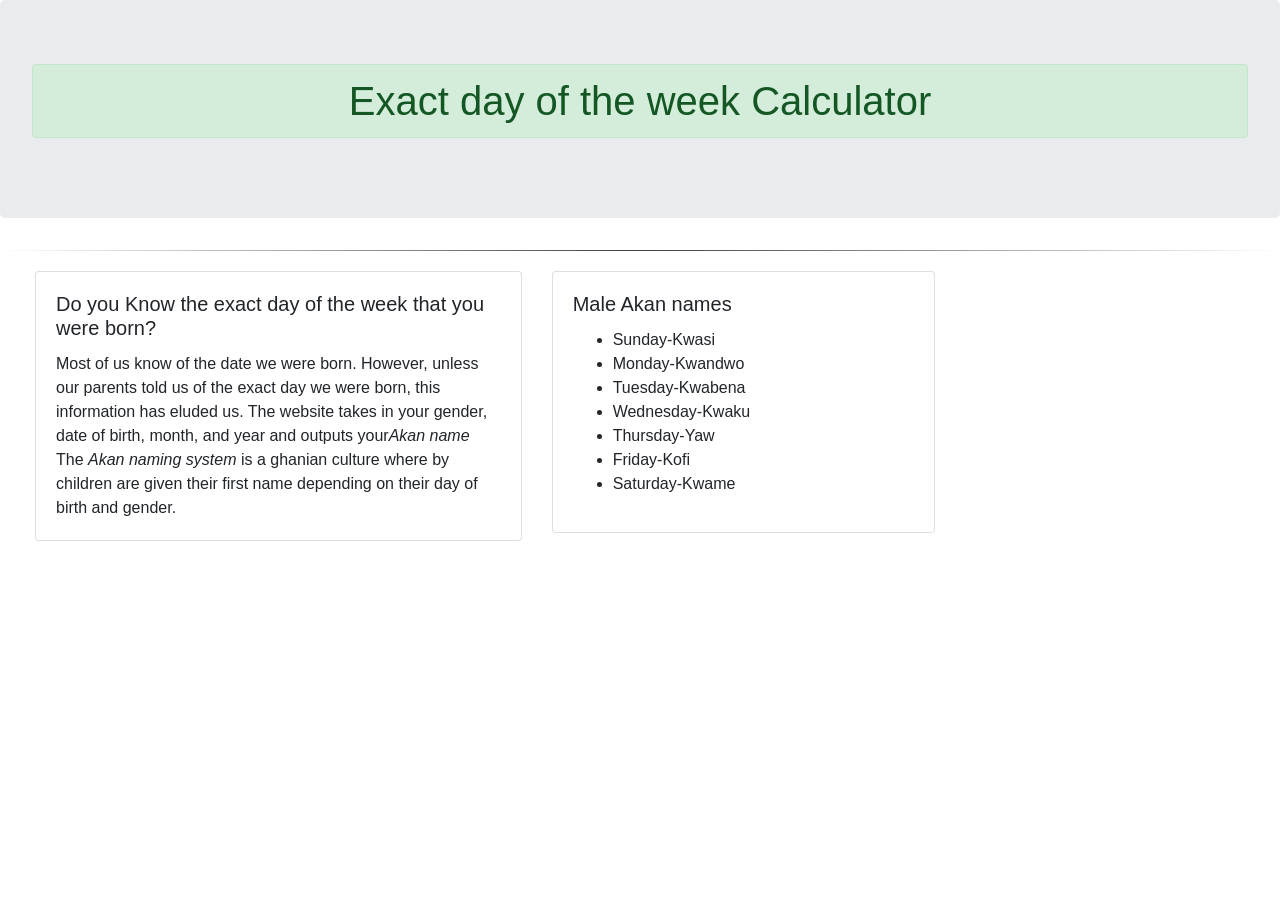
==== Day-Calculator/index.html @ 62898e1a "Add male Akan names in card" ====
<!DOCTYPE html>
<html>
    <head>
        <title>Exact date of birth</title>
        <link rel="stylesheet" href="Css/bootstrap.css">
        <link rel="stylesheet" href="Css/style.css">
    </head>
    <body>
        <div class="jumbotron">
            <h1 class="alert alert-success" id="text-center">Exact day of the week Calculator</h1>
        </div> <hr>
        <div class="row">
            <div class="col-md-5">
                <div class="card w-100">
                    <div class="card-body">
                        <h5 class="card-title">Do you Know the exact day of the week that you were born? </h5>
                        <p class="card-text">Most of us know of the date we were born. However, unless our parents told us of the exact day we were born, this information has eluded us. The website takes in your gender, date of birth, month, and year and outputs your<em>Akan name</em><br>
                        The <em>Akan naming system</em> is a ghanian culture where by children are given their first name depending on their day of birth and gender. </p>
                    </div>
                </div>
            </div>
            <div class="col-md-4">
                <div class="card w-100">
                    <div class="card-body">
                        <h5 class="card-title">Male Akan names </h5>
                        <ul>
                            <li>Sunday-Kwasi</li>
                            <li>Monday-Kwandwo</li>
                            <li>Tuesday-Kwabena</li>
                            <li>Wednesday-Kwaku</li>
                            <li>Thursday-Yaw</li>
                            <li>Friday-Kofi</li>
                            <li>Saturday-Kwame</li>
                        </ul>
                        
                    </div>
                </div>
            </div>
            
        </div>
    </body>
</html>
---- Day-Calculator/Css/style.css ----
h1#text-center {
    text-align: center;
}
hr {
    border: 0;
    height: 1px;
    background-image: linear-gradient(to right, rgba(0, 0, 0, 0), rgba(0, 0, 0, 0.75), rgba(0, 0, 0, 0));   
}
.row {
    margin: 20px;

}
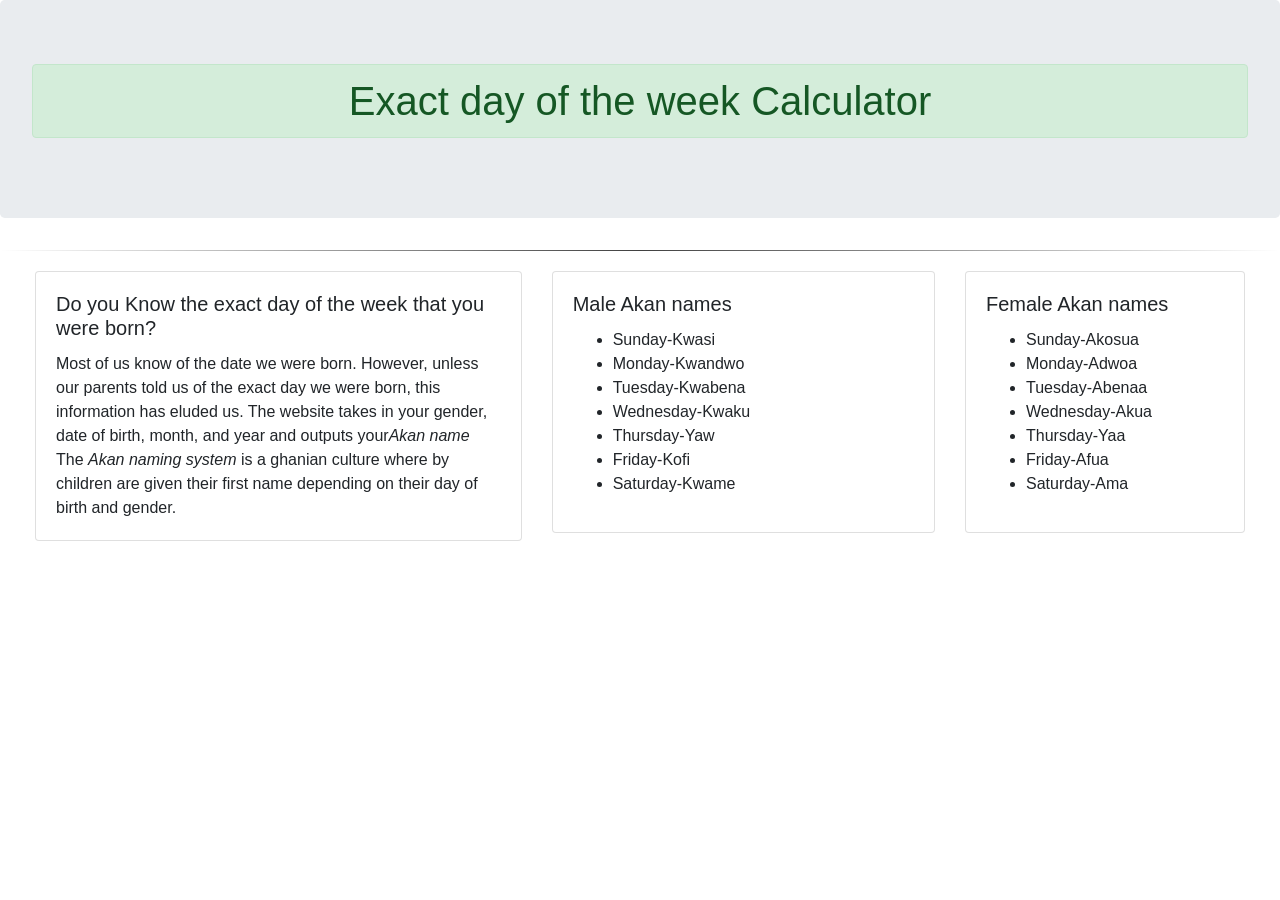
==== commit 4d04b305: "Add forms to collect user input" ====
--- a/Day-Calculator/index.html
+++ b/Day-Calculator/index.html
@@ -36,6 +36,23 @@
                     </div>
                 </div>
             </div>
+            <div class="col-md-3">
+                <div class="card w-100">
+                    <div class="card-body">
+                        <h5 class="card-title">Female Akan names </h5>
+                        <ul>
+                            <li>Sunday-Akosua</li>
+                            <li>Monday-Adwoa</li>
+                            <li>Tuesday-Abenaa</li>
+                            <li>Wednesday-Akua</li>
+                            <li>Thursday-Yaa</li>
+                            <li>Friday-Afua</li>
+                            <li>Saturday-Ama</li>
+                        </ul>
+                        
+                    </div>
+                </div>
+            </div>
             
         </div>
     </body>
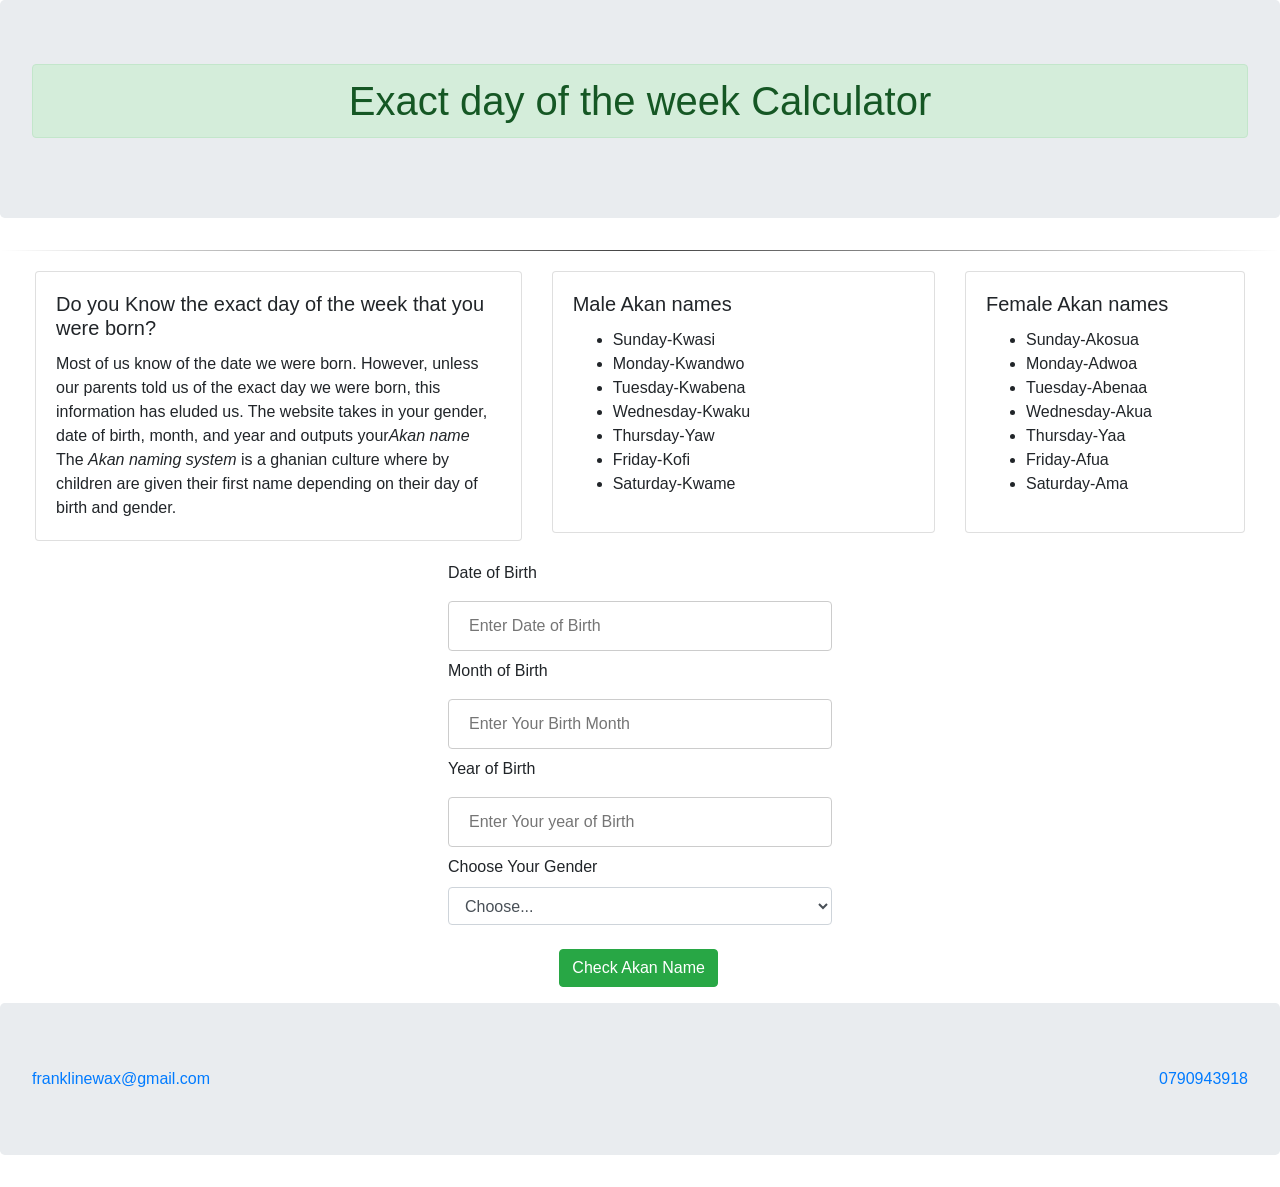
==== commit 5785259d: "Add contact information at the bottom of the page" ====
--- a/Day-Calculator/index.html
+++ b/Day-Calculator/index.html
@@ -49,11 +49,28 @@
                             <li>Friday-Afua</li>
                             <li>Saturday-Ama</li>
                         </ul>
-                        
                     </div>
                 </div>
             </div>
-            
+        </div>
+        <form class="form-group">
+            <label for="dob">Date of Birth</label>
+            <input type="number" id="dob" name="day-date" placeholder="Enter Date of Birth">
+            <label for="mob">Month of Birth</label>
+            <input type="number" id="mob" name="month-date" placeholder="Enter Your Birth Month">
+            <label for="yob">Year of Birth</label>
+            <input type="number" id="yob" name="year-date" placeholder="Enter Your year of Birth">
+            <label for="male-female">Choose Your Gender</label>
+            <select id="male-female" class="form-control">
+                <option selected>Choose...</option>
+                <option value="male">Male </option>
+                <option value="female">Female </option>
+            </select><br>
+            <button type="button" class="btn btn-success">Check Akan Name</button>
+        </form>
+        <div class="jumbotron">
+            <a class="mail"href="mailto:franklinewax@gmail.com">franklinewax@gmail.com</a>
+            <a class="phone" href="tel:+254 790943918">0790943918</a>
         </div>
     </body>
 </html>
--- a/Day-Calculator/Css/style.css
+++ b/Day-Calculator/Css/style.css
@@ -8,5 +8,26 @@
 }
 .row {
     margin: 20px;
-
+}
+input {
+    width: 100%;
+    padding: 12px 20px;
+    margin: 8px 0;
+    display: inline-block;
+    border: 1px solid #ccc;
+    border-radius: 4px;
+    box-sizing: border-box;
+}
+.form-group {
+    border: 1px solid;
+    width: 30%;
+    content: center;
+    margin-left: 35%;
+    border-style: none;
+}
+button {
+    margin-left: 29%;    
+}
+.phone {
+    float: right;
 }
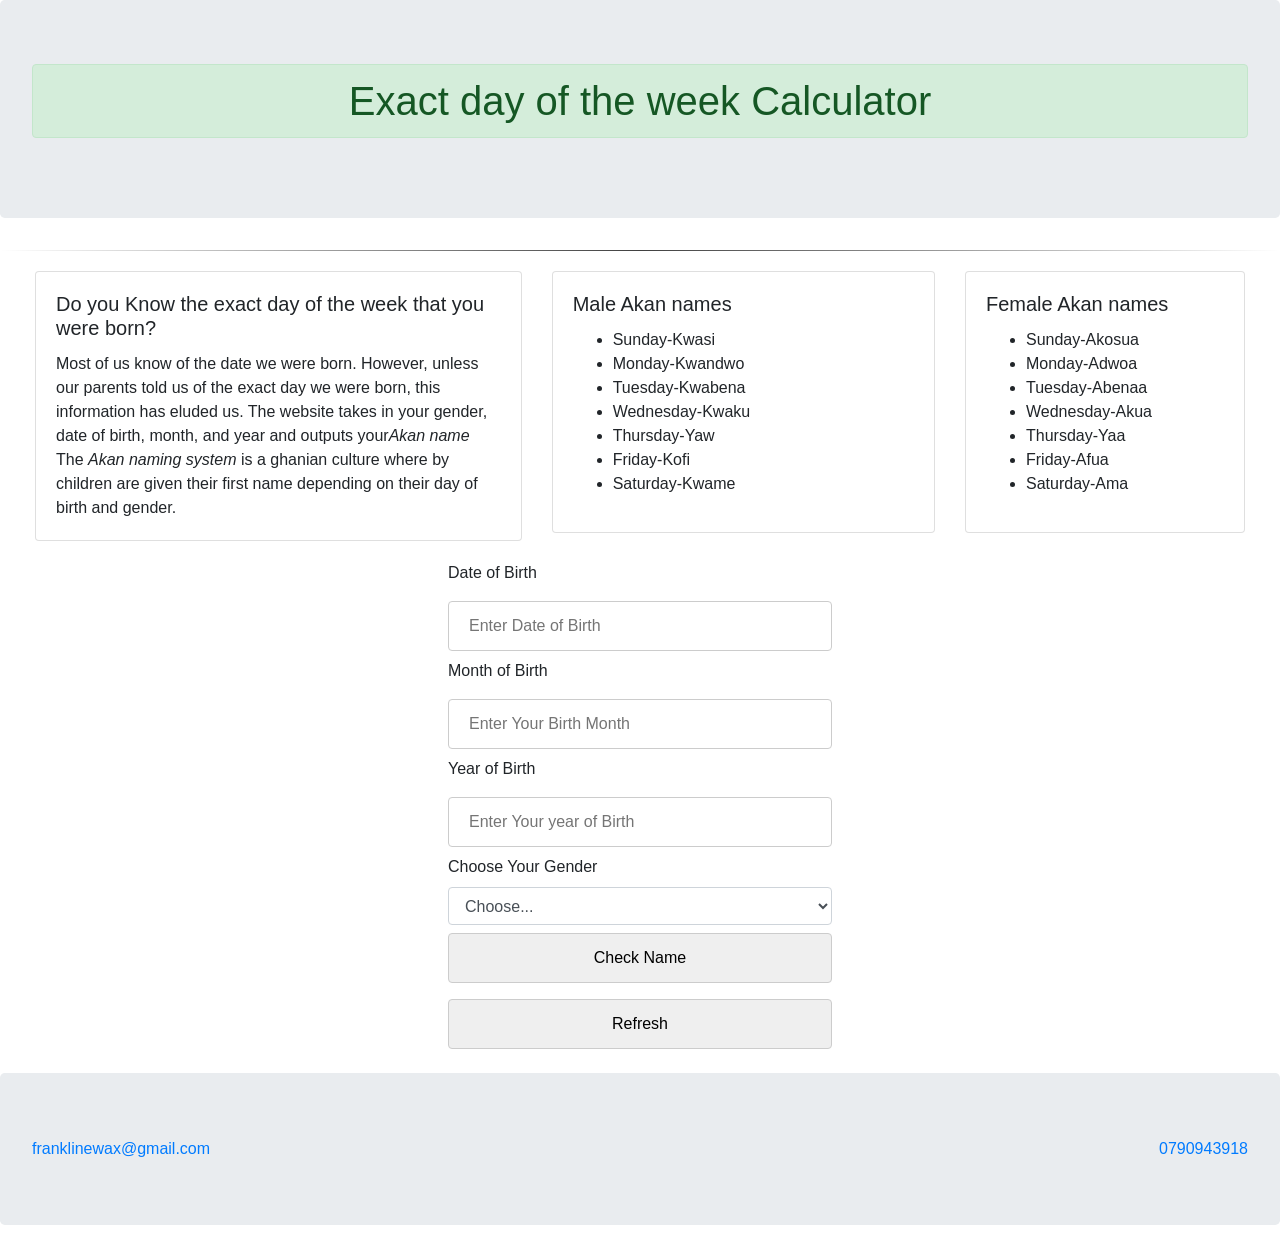
==== commit 89ff8c01: "Add refresh and check name buttons" ====
--- a/Day-Calculator/index.html
+++ b/Day-Calculator/index.html
@@ -53,24 +53,36 @@
                 </div>
             </div>
         </div>
-        <form class="form-group">
+        <form class="form-group" name="myform" oninput="return validate()">
             <label for="dob">Date of Birth</label>
-            <input type="number" id="dob" name="day-date" placeholder="Enter Date of Birth">
+            <input type="text" id="dob" name="day-date" placeholder="Enter Date of Birth" required>
             <label for="mob">Month of Birth</label>
-            <input type="number" id="mob" name="month-date" placeholder="Enter Your Birth Month">
+            <input type="text" id="mob" name="month-date" placeholder="Enter Your Birth Month" required>
             <label for="yob">Year of Birth</label>
-            <input type="number" id="yob" name="year-date" placeholder="Enter Your year of Birth">
+            <input type="text" id="yob" name="year-date" placeholder="Enter Your year of Birth" required>
             <label for="male-female">Choose Your Gender</label>
-            <select id="male-female" class="form-control">
+            <select id="male-female" class="form-control" required>
                 <option selected>Choose...</option>
                 <option value="male">Male </option>
                 <option value="female">Female </option>
-            </select><br>
-            <button type="button" class="btn btn-success">Check Akan Name</button>
+            </select>
+            <input type="submit"value="Check Name" class="check">
+            <input type="submit"value="Refresh" class="refresh">
         </form>
         <div class="jumbotron">
             <a class="mail"href="mailto:franklinewax@gmail.com">franklinewax@gmail.com</a>
             <a class="phone" href="tel:+254 790943918">0790943918</a>
         </div>
     </body>
+    <script>
+        function validate(){  
+var day=document.myform.day-date.value;  
+if (isNaN(num)){  
+  document.getElementById("numloc").innerHTML="Enter Numeric value only";  
+  return false;  
+}else{  
+  return true;  
+  }  
+}  
+    </script>
 </html>
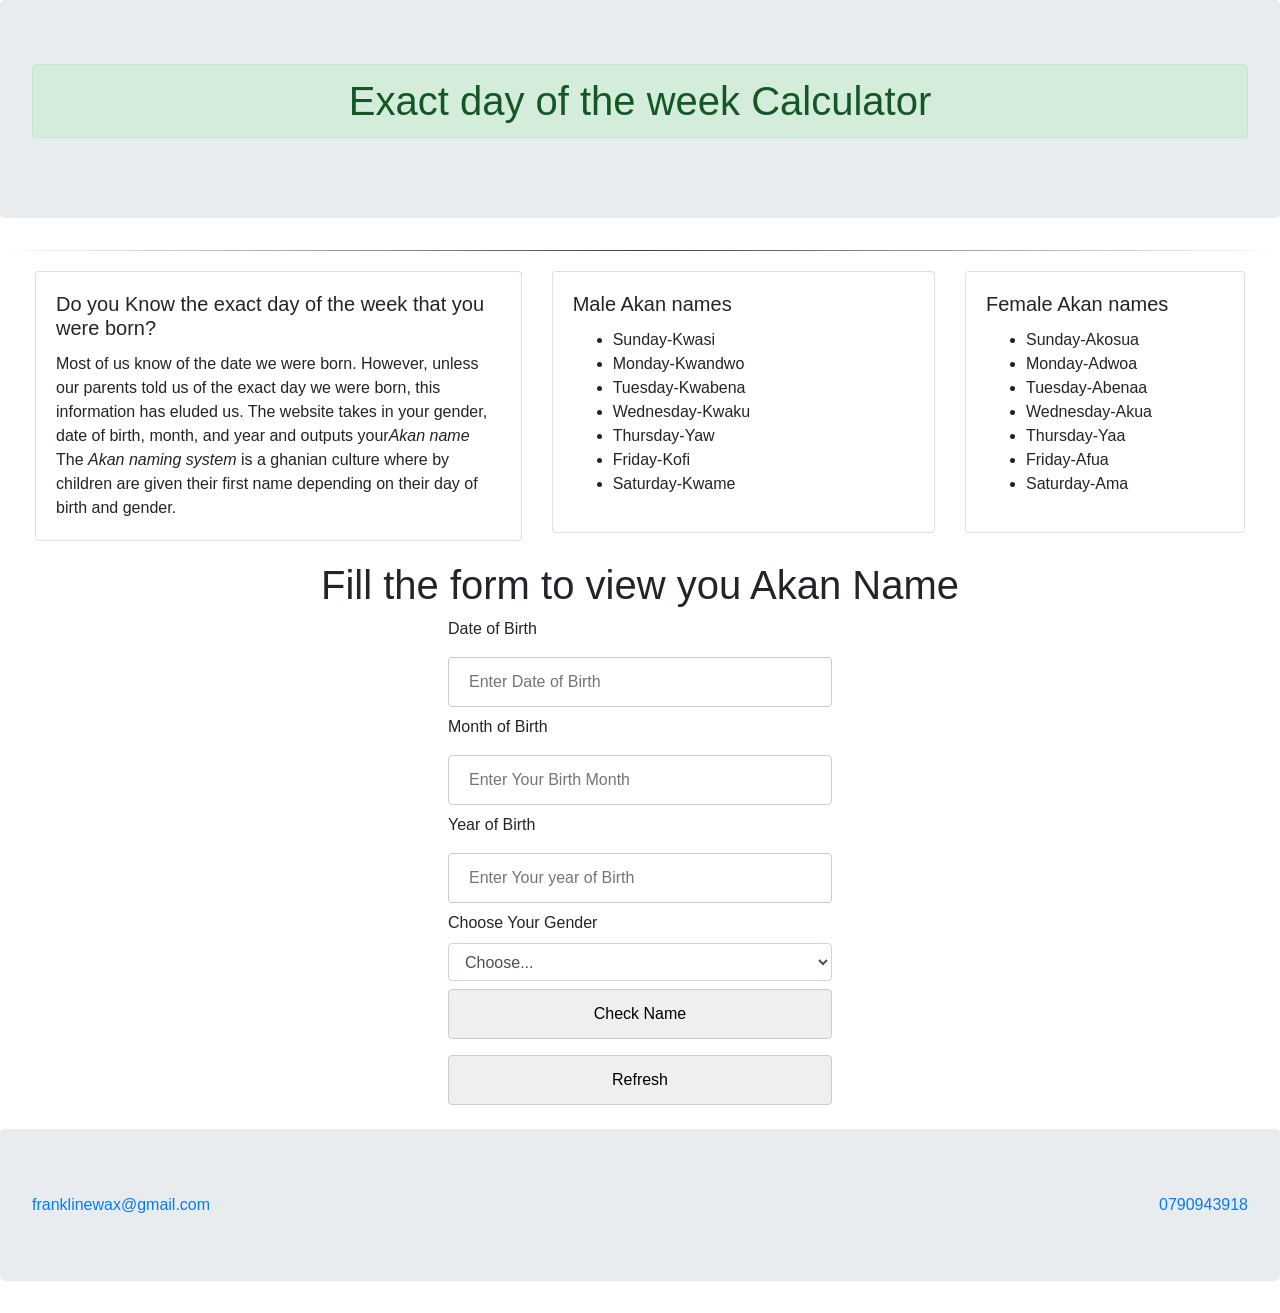
==== commit a6c13ce8: "Link html and external javascript file" ====
--- a/Day-Calculator/index.html
+++ b/Day-Calculator/index.html
@@ -4,6 +4,7 @@
         <title>Exact date of birth</title>
         <link rel="stylesheet" href="Css/bootstrap.css">
         <link rel="stylesheet" href="Css/style.css">
+        <script src="js/script.js"></script>
     </head>
     <body>
         <div class="jumbotron">
@@ -53,36 +54,30 @@
                 </div>
             </div>
         </div>
-        <form class="form-group" name="myform" oninput="return validate()">
-            <label for="dob">Date of Birth</label>
-            <input type="text" id="dob" name="day-date" placeholder="Enter Date of Birth" required>
-            <label for="mob">Month of Birth</label>
-            <input type="text" id="mob" name="month-date" placeholder="Enter Your Birth Month" required>
-            <label for="yob">Year of Birth</label>
-            <input type="text" id="yob" name="year-date" placeholder="Enter Your year of Birth" required>
-            <label for="male-female">Choose Your Gender</label>
-            <select id="male-female" class="form-control" required>
-                <option selected>Choose...</option>
-                <option value="male">Male </option>
-                <option value="female">Female </option>
-            </select>
-            <input type="submit"value="Check Name" class="check">
-            <input type="submit"value="Refresh" class="refresh">
-        </form>
+        <div class="checking">
+            <h1 class="text-center">Fill the form to view you Akan Name</h1>
+            <form class="form-group" name="myform" onsubmit="return validate()">
+                <label for="dob">Date of Birth</label>
+                <input type="text" id="dob" name="dayDate" placeholder="Enter Date of Birth" required>
+                <label for="mob">Month of Birth</label>
+                <input type="text" id="mob" name="monthDate" placeholder="Enter Your Birth Month" required>
+                <label for="yob">Year of Birth</label>
+                <input type="text" id="yob" name="yearDate" placeholder="Enter Your year of Birth" required>
+                <label for="male-female">Choose Your Gender</label>
+                <select id="male-female" class="form-control" required>
+                    <option selected>Choose...</option>
+                    <option value="male">Male </option>
+                    <option value="female">Female </option>
+                </select>
+                <input type="submit"value="Check Name" class="check">
+                <input type="submit"value="Refresh" class="refresh">
+            </form>
+        </div>
+        <footer>
         <div class="jumbotron">
             <a class="mail"href="mailto:franklinewax@gmail.com">franklinewax@gmail.com</a>
             <a class="phone" href="tel:+254 790943918">0790943918</a>
         </div>
+    </footer>
     </body>
-    <script>
-        function validate(){  
-var day=document.myform.day-date.value;  
-if (isNaN(num)){  
-  document.getElementById("numloc").innerHTML="Enter Numeric value only";  
-  return false;  
-}else{  
-  return true;  
-  }  
-}  
-    </script>
 </html>
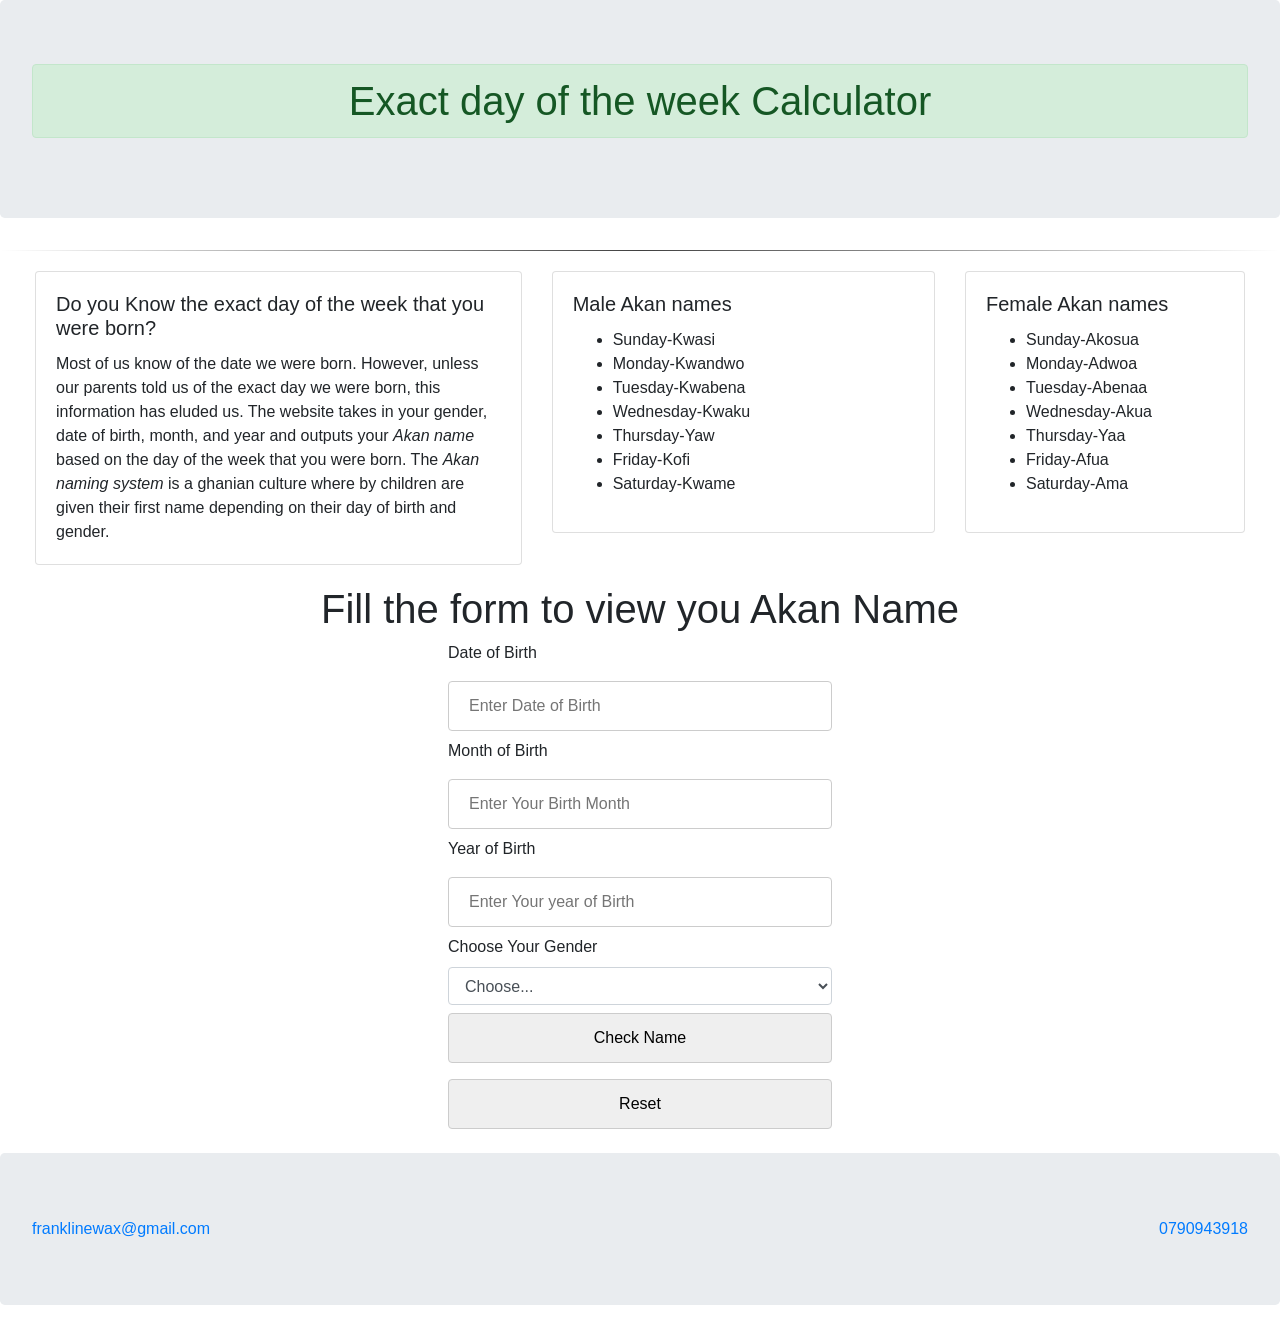
==== commit 79161ae6: "call validate and reset functions" ====
--- a/Day-Calculator/index.html
+++ b/Day-Calculator/index.html
@@ -15,7 +15,7 @@
                 <div class="card w-100">
                     <div class="card-body">
                         <h5 class="card-title">Do you Know the exact day of the week that you were born? </h5>
-                        <p class="card-text">Most of us know of the date we were born. However, unless our parents told us of the exact day we were born, this information has eluded us. The website takes in your gender, date of birth, month, and year and outputs your<em>Akan name</em><br>
+                        <p class="card-text">Most of us know of the date we were born. However, unless our parents told us of the exact day we were born, this information has eluded us. The website takes in your gender, date of birth, month, and year and outputs your <em>Akan name</em> based on the day of the week that you were born.
                         The <em>Akan naming system</em> is a ghanian culture where by children are given their first name depending on their day of birth and gender. </p>
                     </div>
                 </div>
@@ -56,9 +56,9 @@
         </div>
         <div class="checking">
             <h1 class="text-center">Fill the form to view you Akan Name</h1>
-            <form class="form-group" name="myform" onsubmit="return validate()">
+            <form class="form-group" name="myform" id="dateForm" onsubmit="">
                 <label for="dob">Date of Birth</label>
-                <input type="text" id="dob" name="dayDate" placeholder="Enter Date of Birth" required>
+                <input type="text" id="dob" name="dayDate"  placeholder="Enter Date of Birth" required>
                 <label for="mob">Month of Birth</label>
                 <input type="text" id="mob" name="monthDate" placeholder="Enter Your Birth Month" required>
                 <label for="yob">Year of Birth</label>
@@ -69,8 +69,8 @@
                     <option value="male">Male </option>
                     <option value="female">Female </option>
                 </select>
-                <input type="submit"value="Check Name" class="check">
-                <input type="submit"value="Refresh" class="refresh">
+                <input type="submit"value="Check Name" class="check" onclick="return validate()">
+                <input type="submit"value="Reset" class="refresh" onclick="newFunction()">
             </form>
         </div>
         <footer>
@@ -78,6 +78,7 @@
             <a class="mail"href="mailto:franklinewax@gmail.com">franklinewax@gmail.com</a>
             <a class="phone" href="tel:+254 790943918">0790943918</a>
         </div>
-    </footer>
+        </footer>
+        
     </body>
 </html>
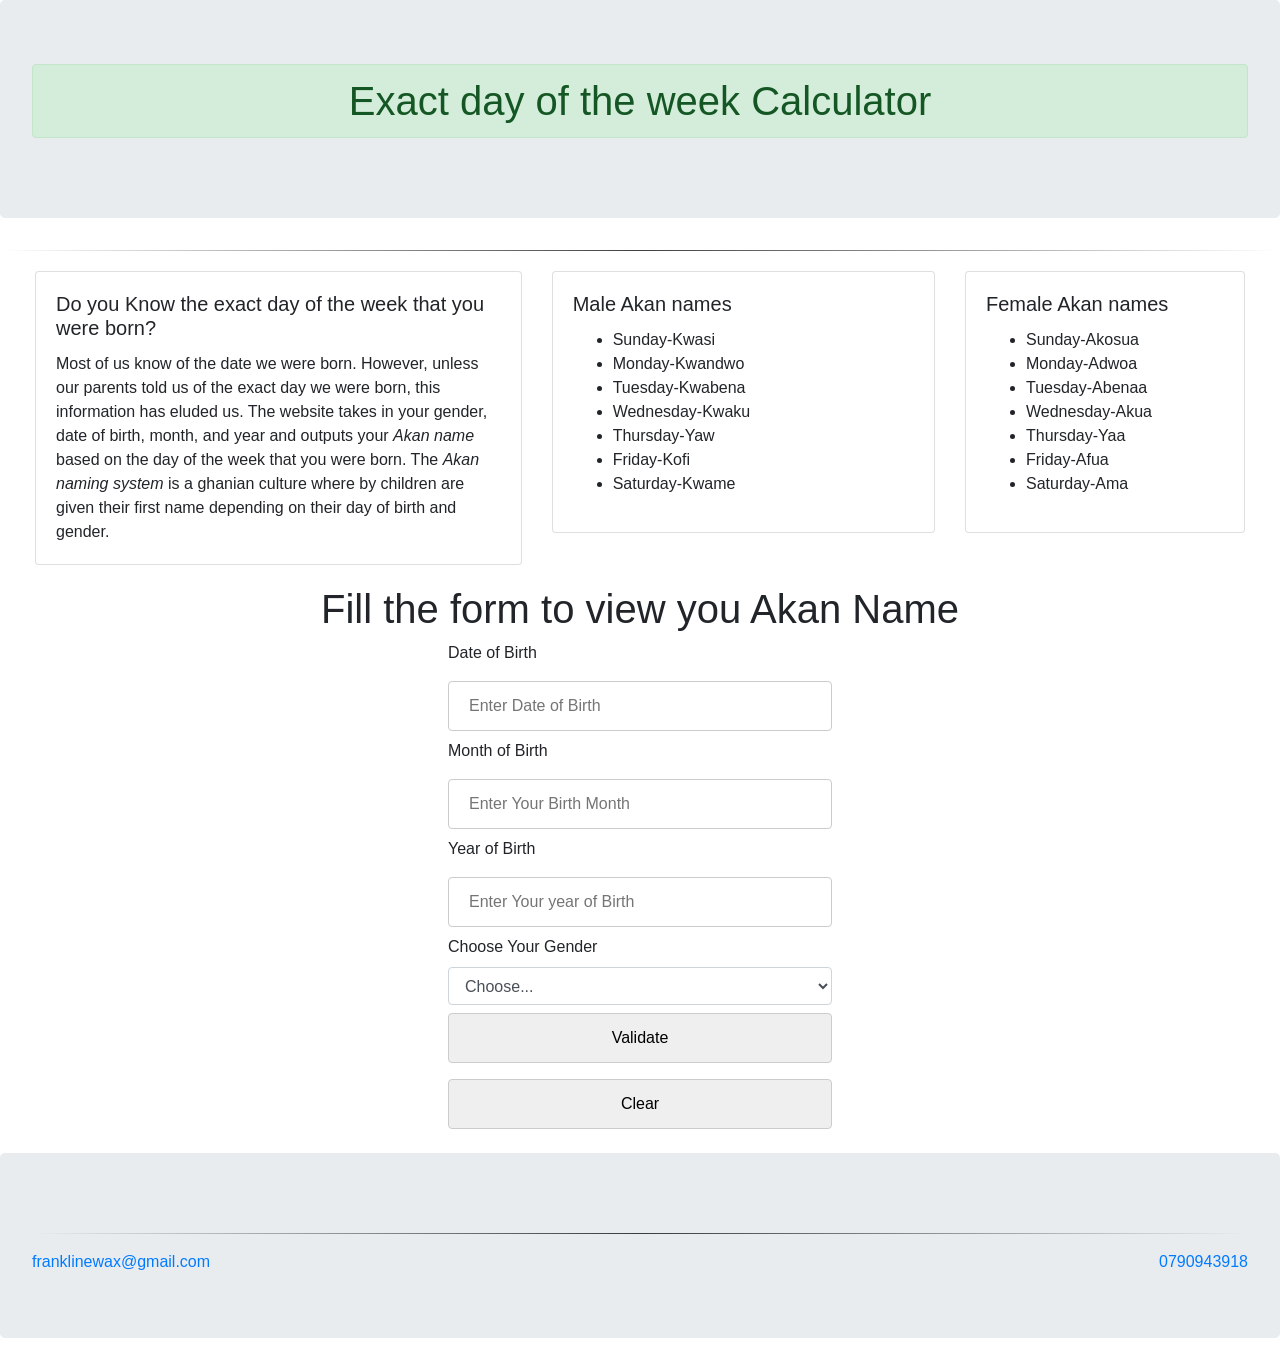
==== commit a5e378a6: "Added color to the submit buttons" ====
--- a/Day-Calculator/index.html
+++ b/Day-Calculator/index.html
@@ -63,22 +63,20 @@
                 <input type="text" id="mob" name="monthDate" placeholder="Enter Your Birth Month" required>
                 <label for="yob">Year of Birth</label>
                 <input type="text" id="yob" name="yearDate" placeholder="Enter Your year of Birth" required>
-                <label for="male-female">Choose Your Gender</label>
-                <select id="male-female" class="form-control" required>
+                <label for="mygender">Choose Your Gender</label>
+                <select name="mygender" class="form-control" required>
                     <option selected>Choose...</option>
                     <option value="male">Male </option>
                     <option value="female">Female </option>
                 </select>
-                <input type="submit"value="Check Name" class="check" onclick="return validate()">
-                <input type="submit"value="Reset" class="refresh" onclick="newFunction()">
-            </form>
+                <input type="submit"value="Validate" class="check" onclick="return calculateDay();">
+                <input type="submit"value="Clear" class="refresh" id="dateForm" onclick="newFunction()">
+            </form> 
         </div>
-        <footer>
         <div class="jumbotron">
+            <hr>
+            <a class="phone" href="tel:+254 790943918">0790943918</a>
             <a class="mail"href="mailto:franklinewax@gmail.com">franklinewax@gmail.com</a>
-            <a class="phone" href="tel:+254 790943918">0790943918</a>
-        </div>
-        </footer>
-        
+        </div>      
     </body>
 </html>
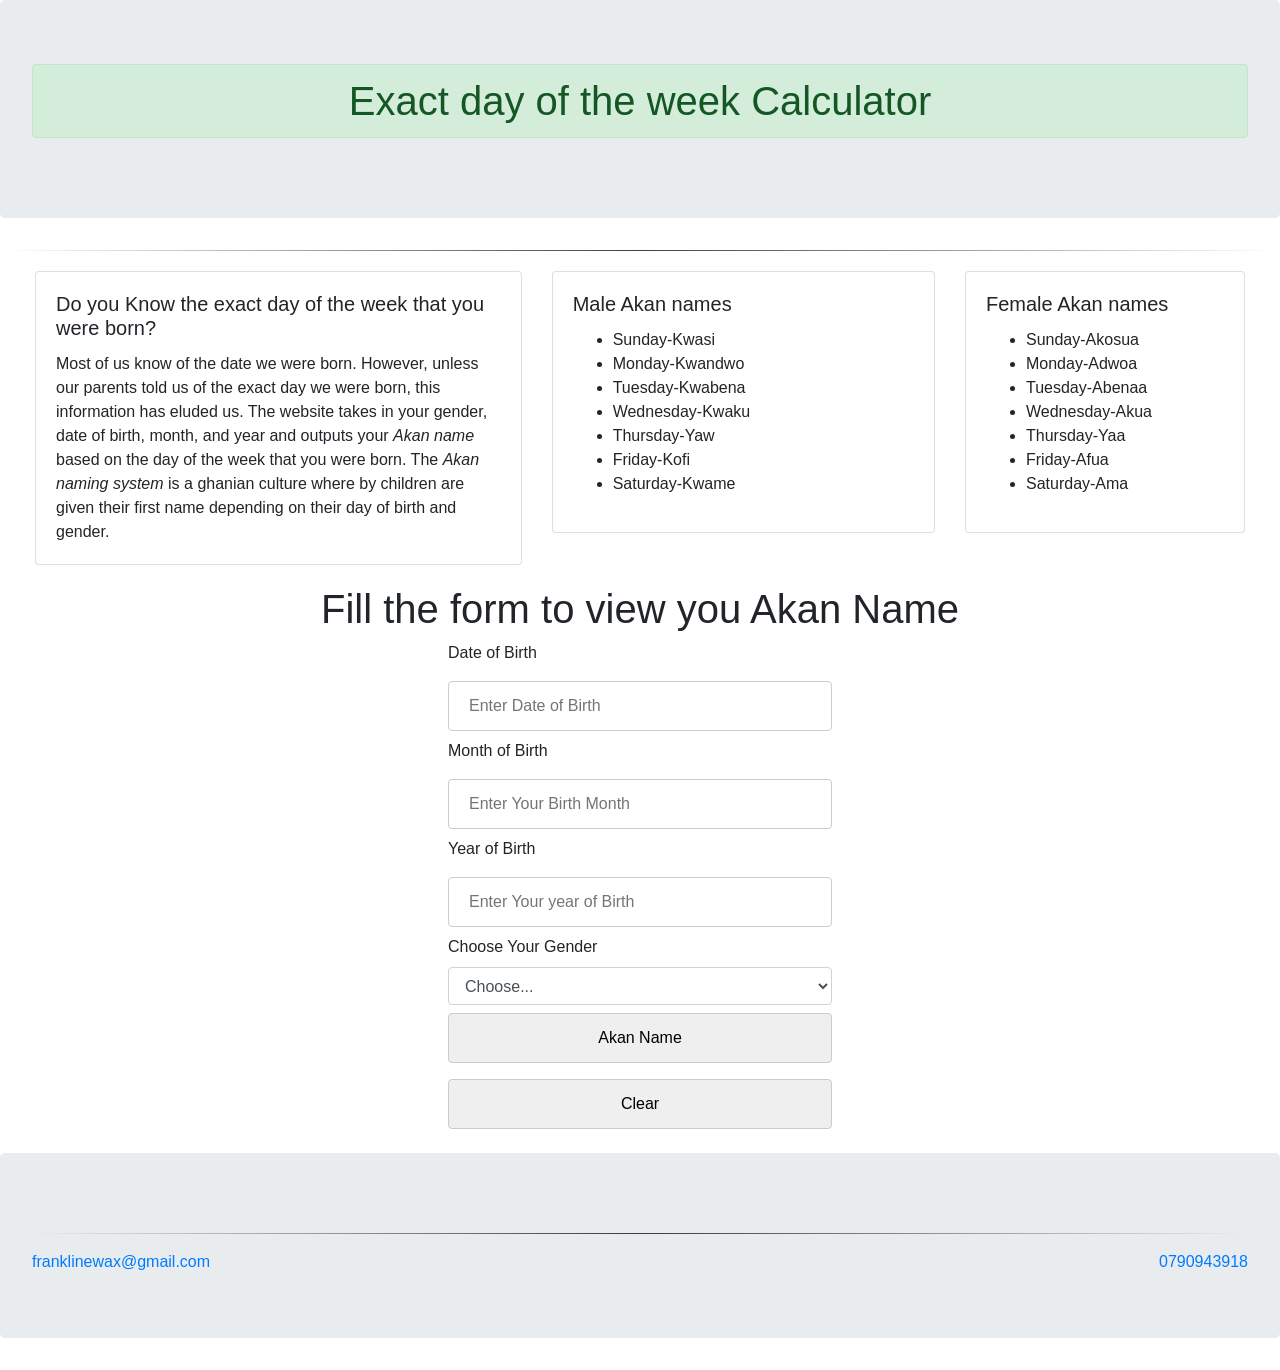
==== commit 78e4a5d4: "putting stylesheet.css after bootstrap.css" ====
--- a/Day-Calculator/index.html
+++ b/Day-Calculator/index.html
@@ -69,7 +69,7 @@
                     <option value="male">Male </option>
                     <option value="female">Female </option>
                 </select>
-                <input type="submit"value="Validate" class="check" onclick="return calculateDay();">
+                <input type="submit"value="Akan Name" class="check" onclick="return calculateDay();">
                 <input type="submit"value="Clear" class="refresh" id="dateForm" onclick="newFunction()">
             </form> 
         </div>
